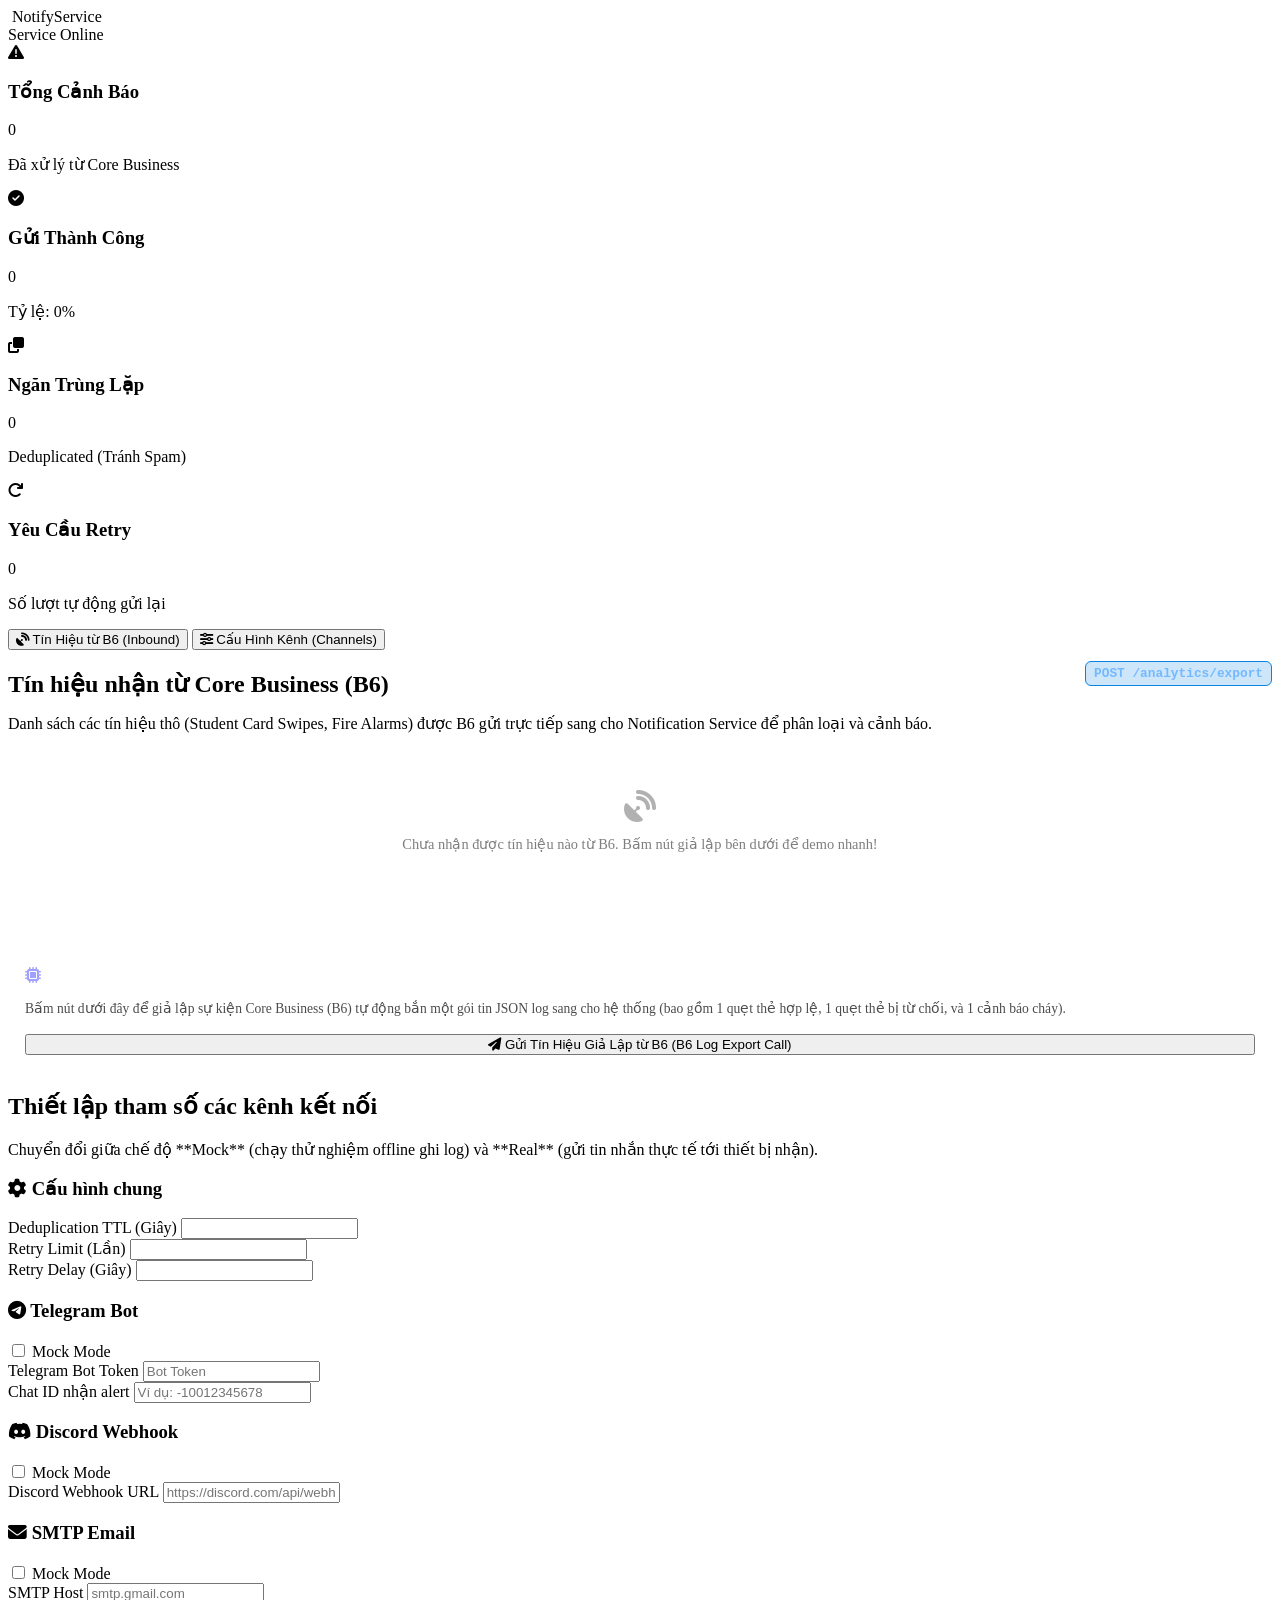
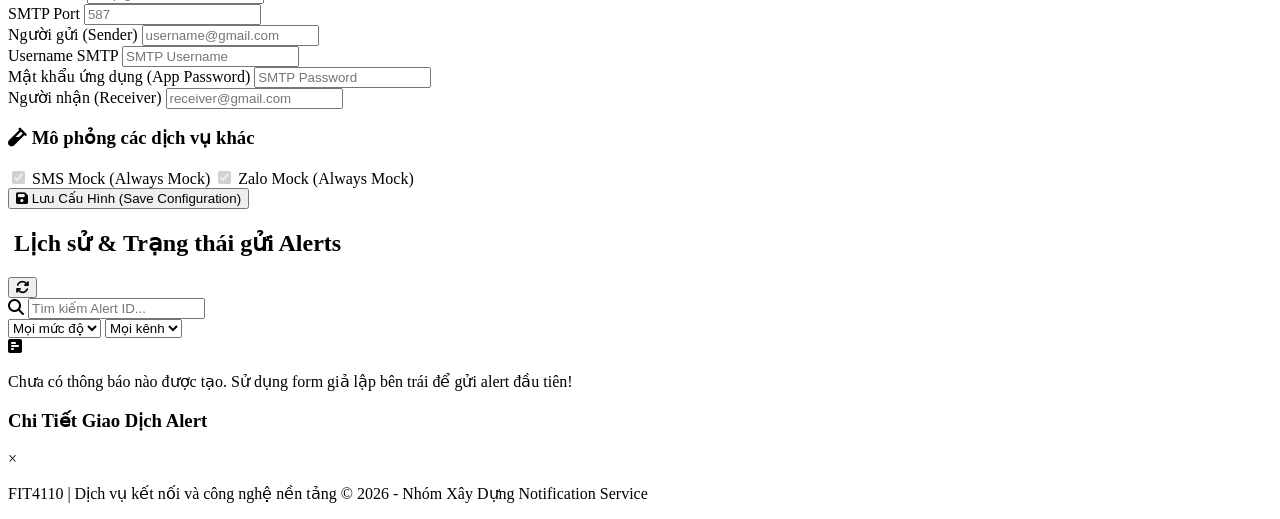
==== src/static/index.html @ d7f9ae90 "Initial commit - Notification Service B7" ====
<!DOCTYPE html>
<html lang="vi">
<head>
    <meta charset="UTF-8">
    <meta name="viewport" content="width=device-width, initial-scale=1.0">
    <title>Notification Service Dashboard</title>
    <!-- Google Fonts -->
    <link rel="preconnect" href="https://fonts.googleapis.com">
    <link rel="preconnect" href="https://fonts.gstatic.com" crossorigin>
    <link href="https://fonts.googleapis.com/css2?family=Inter:wght@300;400;500;600;700&family=Outfit:wght@400;500;600;700;800&display=swap" rel="stylesheet">
    <!-- FontAwesome for Icons -->
    <link rel="stylesheet" href="https://cdnjs.cloudflare.com/ajax/libs/font-awesome/6.4.0/css/all.min.css">
    <!-- Custom CSS -->
    <link rel="stylesheet" href="/static/style.css">
</head>
<body>
    <div class="bg-glow"></div>
    <div class="bg-glow-2"></div>

    <header class="navbar">
        <div class="nav-container">
            <div class="logo">
                <i class="fa-solid fa-bell-ring logo-icon text-glow"></i>
                <span class="logo-text">Notify<span class="accent-text">Service</span></span>
            </div>
            <div class="system-status">
                <span class="status-indicator online"></span>
                <span class="status-label">Service Online</span>
            </div>
        </div>
    </header>

    <main class="dashboard-container">
        <!-- Dashboard Overview Metrics -->
        <section class="metrics-grid">
            <div class="metric-card glass">
                <div class="metric-icon bg-blue-glow"><i class="fa-solid fa-triangle-exclamation"></i></div>
                <div class="metric-content">
                    <h3>Tổng Cảnh Báo</h3>
                    <div class="metric-value" id="metric-total">0</div>
                    <p class="metric-sub">Đã xử lý từ Core Business</p>
                </div>
            </div>
            <div class="metric-card glass">
                <div class="metric-icon bg-green-glow"><i class="fa-solid fa-circle-check"></i></div>
                <div class="metric-content">
                    <h3>Gửi Thành Công</h3>
                    <div class="metric-value" id="metric-success">0</div>
                    <p class="metric-sub" id="metric-success-rate">Tỷ lệ: 0%</p>
                </div>
            </div>
            <div class="metric-card glass">
                <div class="metric-icon bg-purple-glow"><i class="fa-solid fa-clone"></i></div>
                <div class="metric-content">
                    <h3>Ngăn Trùng Lặp</h3>
                    <div class="metric-value" id="metric-dedup">0</div>
                    <p class="metric-sub">Deduplicated (Tránh Spam)</p>
                </div>
            </div>
            <div class="metric-card glass">
                <div class="metric-icon bg-amber-glow"><i class="fa-solid fa-arrow-rotate-right"></i></div>
                <div class="metric-content">
                    <h3>Yêu Cầu Retry</h3>
                    <div class="metric-value" id="metric-retry">0</div>
                    <p class="metric-sub">Số lượt tự động gửi lại</p>
                </div>
            </div>
        </section>

        <!-- Main Dashboard Split Layout -->
        <div class="dashboard-split">
            <!-- Left Panel: Trigger Alert & Configurations -->
            <div class="panel-left">
                <!-- Tab Headers -->
                <div class="tabs-header glass">
                    <button class="tab-btn active" data-tab="tab-trigger">
                        <i class="fa-solid fa-satellite-dish"></i> Tín Hiệu từ B6 (Inbound)
                    </button>
                    <button class="tab-btn" data-tab="tab-config">
                        <i class="fa-solid fa-sliders"></i> Cấu Hình Kênh (Channels)
                    </button>
                </div>

                <!-- Tab Content: Trigger Alert (Inbound Signals) -->
                <div id="tab-trigger" class="tab-content active glass">
                    <div style="display: flex; justify-content: space-between; align-items: center; margin-bottom: 0.5rem;">
                        <h2 class="panel-title" style="margin-bottom: 0;">Tín hiệu nhận từ Core Business (B6)</h2>
                        <span class="endpoint-badge" style="background: rgba(9, 132, 227, 0.2); border: 1px solid rgb(9, 132, 227); color: #74b9ff; padding: 4px 8px; border-radius: 6px; font-size: 0.8rem; font-family: monospace; font-weight: bold;">POST /analytics/export</span>
                    </div>
                    <p class="panel-desc">Danh sách các tín hiệu thô (Student Card Swipes, Fire Alarms) được B6 gửi trực tiếp sang cho Notification Service để phân loại và cảnh báo.</p>
                    
                    <!-- Danh sách tín hiệu nhận từ B6 -->
                    <div class="signals-feed" id="inbound-signals-feed" style="max-height: 280px; overflow-y: auto; margin: 1rem 0; padding: 0.5rem; border-radius: 8px; background: rgba(255, 255, 255, 0.03); border: 1px solid rgba(255, 255, 255, 0.05);">
                        <div class="empty-logs" style="padding: 2rem 0; text-align: center;">
                            <i class="fa-solid fa-satellite-dish" style="font-size: 2rem; opacity: 0.3; margin-bottom: 0.5rem; display: block;"></i>
                            <p style="opacity: 0.5; font-size: 0.9rem;">Chưa nhận được tín hiệu nào từ B6. Bấm nút giả lập bên dưới để demo nhanh!</p>
                        </div>
                    </div>

                    <!-- Simulator for testing -->
                    <div class="simulator-card" style="margin-top: 1.5rem; padding: 1rem; border-radius: 8px; background: rgba(255, 255, 255, 0.03); border: 1px solid rgba(255, 255, 255, 0.05);">
                        <h3 style="font-family: 'Outfit', sans-serif; font-size: 1rem; font-weight: 600; margin-bottom: 0.5rem; color: #fff;">
                            <i class="fa-solid fa-microchip" style="color: #a0a0ff; margin-right: 0.5rem;"></i> Trình Mô Phỏng B6
                        </h3>
                        <p style="font-size: 0.85rem; opacity: 0.7; margin-bottom: 1rem; line-height: 1.4;">
                            Bấm nút dưới đây để giả lập sự kiện Core Business (B6) tự động bắn một gói tin JSON log sang cho hệ thống (bao gồm 1 quẹt thẻ hợp lệ, 1 quẹt thẻ bị từ chối, và 1 cảnh báo cháy).
                        </p>
                        <button type="button" class="btn-primary" id="btn-simulate-b6" style="width: 100%;">
                            <i class="fa-solid fa-paper-plane"></i> Gửi Tín Hiệu Giả Lập từ B6 (B6 Log Export Call)
                        </button>
                    </div>
                </div>

                <!-- Tab Content: Dynamic Configuration -->
                <div id="tab-config" class="tab-content glass">
                    <h2 class="panel-title">Thiết lập tham số các kênh kết nối</h2>
                    <p class="panel-desc">Chuyển đổi giữa chế độ **Mock** (chạy thử nghiệm offline ghi log) và **Real** (gửi tin nhắn thực tế tới thiết bị nhận).</p>
                    
                    <form id="config-form" class="form-container">
                        <!-- Global parameters -->
                        <div class="config-section">
                            <h3 class="section-title"><i class="fa-solid fa-gear"></i> Cấu hình chung</h3>
                            <div class="form-row-3">
                                <div class="form-group">
                                    <label for="cfg-dedup-ttl">Deduplication TTL (Giây)</label>
                                    <input type="number" id="cfg-dedup-ttl" name="DEDUPLICATION_TTL_SECONDS" required>
                                </div>
                                <div class="form-group">
                                    <label for="cfg-retry-limit">Retry Limit (Lần)</label>
                                    <input type="number" id="cfg-retry-limit" name="RETRY_MAX_LIMIT" required>
                                </div>
                                <div class="form-group">
                                    <label for="cfg-retry-delay">Retry Delay (Giây)</label>
                                    <input type="number" id="cfg-retry-delay" name="RETRY_DELAY_SECONDS" required>
                                </div>
                            </div>
                        </div>

                        <!-- Telegram config -->
                        <div class="config-section">
                            <div class="section-header">
                                <h3 class="section-title"><i class="fa-brands fa-telegram text-blue"></i> Telegram Bot</h3>
                                <label class="switch-container">
                                    <input type="checkbox" id="cfg-mock-telegram" name="MOCK_TELEGRAM">
                                    <span class="slider"></span>
                                    <span class="switch-label">Mock Mode</span>
                                </label>
                            </div>
                            <div class="form-row-2 config-fields-telegram">
                                <div class="form-group">
                                    <label>Telegram Bot Token</label>
                                    <input type="password" id="cfg-tg-token" name="TELEGRAM_BOT_TOKEN" placeholder="Bot Token">
                                </div>
                                <div class="form-group">
                                    <label>Chat ID nhận alert</label>
                                    <input type="text" id="cfg-tg-chat" name="TELEGRAM_CHAT_ID" placeholder="Ví dụ: -10012345678">
                                </div>
                            </div>
                        </div>

                        <!-- Discord config -->
                        <div class="config-section">
                            <div class="section-header">
                                <h3 class="section-title"><i class="fa-brands fa-discord text-purple"></i> Discord Webhook</h3>
                                <label class="switch-container">
                                    <input type="checkbox" id="cfg-mock-discord" name="MOCK_DISCORD">
                                    <span class="slider"></span>
                                    <span class="switch-label">Mock Mode</span>
                                </label>
                            </div>
                            <div class="form-group config-fields-discord">
                                <label>Discord Webhook URL</label>
                                <input type="password" id="cfg-discord-url" name="DISCORD_WEBHOOK_URL" placeholder="https://discord.com/api/webhooks/...">
                            </div>
                        </div>

                        <!-- Email config -->
                        <div class="config-section">
                            <div class="section-header">
                                <h3 class="section-title"><i class="fa-solid fa-envelope text-red"></i> SMTP Email</h3>
                                <label class="switch-container">
                                    <input type="checkbox" id="cfg-mock-email" name="MOCK_EMAIL">
                                    <span class="slider"></span>
                                    <span class="switch-label">Mock Mode</span>
                                </label>
                            </div>
                            <div class="form-row-3 config-fields-email">
                                <div class="form-group">
                                    <label>SMTP Host</label>
                                    <input type="text" id="cfg-smtp-host" name="SMTP_HOST" placeholder="smtp.gmail.com">
                                </div>
                                <div class="form-group">
                                    <label>SMTP Port</label>
                                    <input type="number" id="cfg-smtp-port" name="SMTP_PORT" placeholder="587">
                                </div>
                                <div class="form-group">
                                    <label>Người gửi (Sender)</label>
                                    <input type="email" id="cfg-smtp-sender" name="SMTP_SENDER" placeholder="username@gmail.com">
                                </div>
                            </div>
                            <div class="form-row-3 config-fields-email">
                                <div class="form-group">
                                    <label>Username SMTP</label>
                                    <input type="text" id="cfg-smtp-username" name="SMTP_USERNAME" placeholder="SMTP Username">
                                </div>
                                <div class="form-group">
                                    <label>Mật khẩu ứng dụng (App Password)</label>
                                    <input type="password" id="cfg-smtp-password" name="SMTP_PASSWORD" placeholder="SMTP Password">
                                </div>
                                <div class="form-group">
                                    <label>Người nhận (Receiver)</label>
                                    <input type="email" id="cfg-smtp-receiver" name="SMTP_RECEIVER" placeholder="receiver@gmail.com">
                                </div>
                            </div>
                        </div>

                        <!-- Mock platforms -->
                        <div class="config-section border-none">
                            <h3 class="section-title"><i class="fa-solid fa-vial"></i> Mô phỏng các dịch vụ khác</h3>
                            <div class="form-row-2">
                                <label class="switch-container justify-start">
                                    <input type="checkbox" id="cfg-mock-sms" name="MOCK_SMS" disabled checked>
                                    <span class="slider disabled"></span>
                                    <span class="switch-label">SMS Mock (Always Mock)</span>
                                </label>
                                <label class="switch-container justify-start">
                                    <input type="checkbox" id="cfg-mock-zalo" name="MOCK_ZALO" disabled checked>
                                    <span class="slider disabled"></span>
                                    <span class="switch-label">Zalo Mock (Always Mock)</span>
                                </label>
                            </div>
                        </div>

                        <button type="submit" class="btn-primary">
                            <i class="fa-solid fa-floppy-disk"></i> Lưu Cấu Hình (Save Configuration)
                        </button>
                    </form>
                </div>
            </div>

            <!-- Right Panel: Real-time Ingested Logs -->
            <div class="panel-right glass">
                <div class="panel-right-header">
                    <h2 class="panel-title"><i class="fa-solid fa-list-timeline"></i> Lịch sử & Trạng thái gửi Alerts</h2>
                    <div class="log-actions">
                        <button class="btn-icon" id="btn-refresh" title="Làm mới danh sách log">
                            <i class="fa-solid fa-arrows-rotate"></i>
                        </button>
                    </div>
                </div>
                
                <!-- Filters row -->
                <div class="log-filters">
                    <div class="search-box">
                        <i class="fa-solid fa-magnifying-glass"></i>
                        <input type="text" id="log-search" placeholder="Tìm kiếm Alert ID...">
                    </div>
                    <select id="filter-severity">
                        <option value="">Mọi mức độ</option>
                        <option value="HIGH">HIGH</option>
                        <option value="MEDIUM">MEDIUM</option>
                        <option value="LOW">LOW</option>
                        <option value="CRITICAL">CRITICAL</option>
                    </select>

                    <select id="filter-channel">
                        <option value="">Mọi kênh</option>
                        <option value="telegram">Telegram</option>
                        <option value="discord">Discord</option>
                        <option value="email">Email</option>
                        <option value="sms">SMS</option>
                        <option value="zalo">Zalo</option>
                    </select>
                </div>

                <!-- Log Entries List -->
                <div class="logs-feed" id="logs-feed-container">
                    <div class="empty-logs">
                        <i class="fa-solid fa-square-poll-horizontal"></i>
                        <p>Chưa có thông báo nào được tạo. Sử dụng form giả lập bên trái để gửi alert đầu tiên!</p>
                    </div>
                </div>
            </div>
        </div>
    </main>

    <!-- Modal Xem Chi Tiết Log JSON -->
    <div id="log-modal" class="modal">
        <div class="modal-content glass">
            <div class="modal-header">
                <h3>Chi Tiết Giao Dịch Alert</h3>
                <span class="close-modal">&times;</span>
            </div>
            <div class="modal-body">
                <pre class="json-display"><code id="modal-json"></code></pre>
            </div>
        </div>
    </div>

    <!-- Toast Notification Container -->
    <div id="toast-container"></div>

    <footer class="footer">
        <p>FIT4110 | Dịch vụ kết nối và công nghệ nền tảng © 2026 - Nhóm Xây Dựng Notification Service</p>
    </footer>

    <!-- Custom JS -->
    <script src="/static/app.js"></script>
</body>
</html>
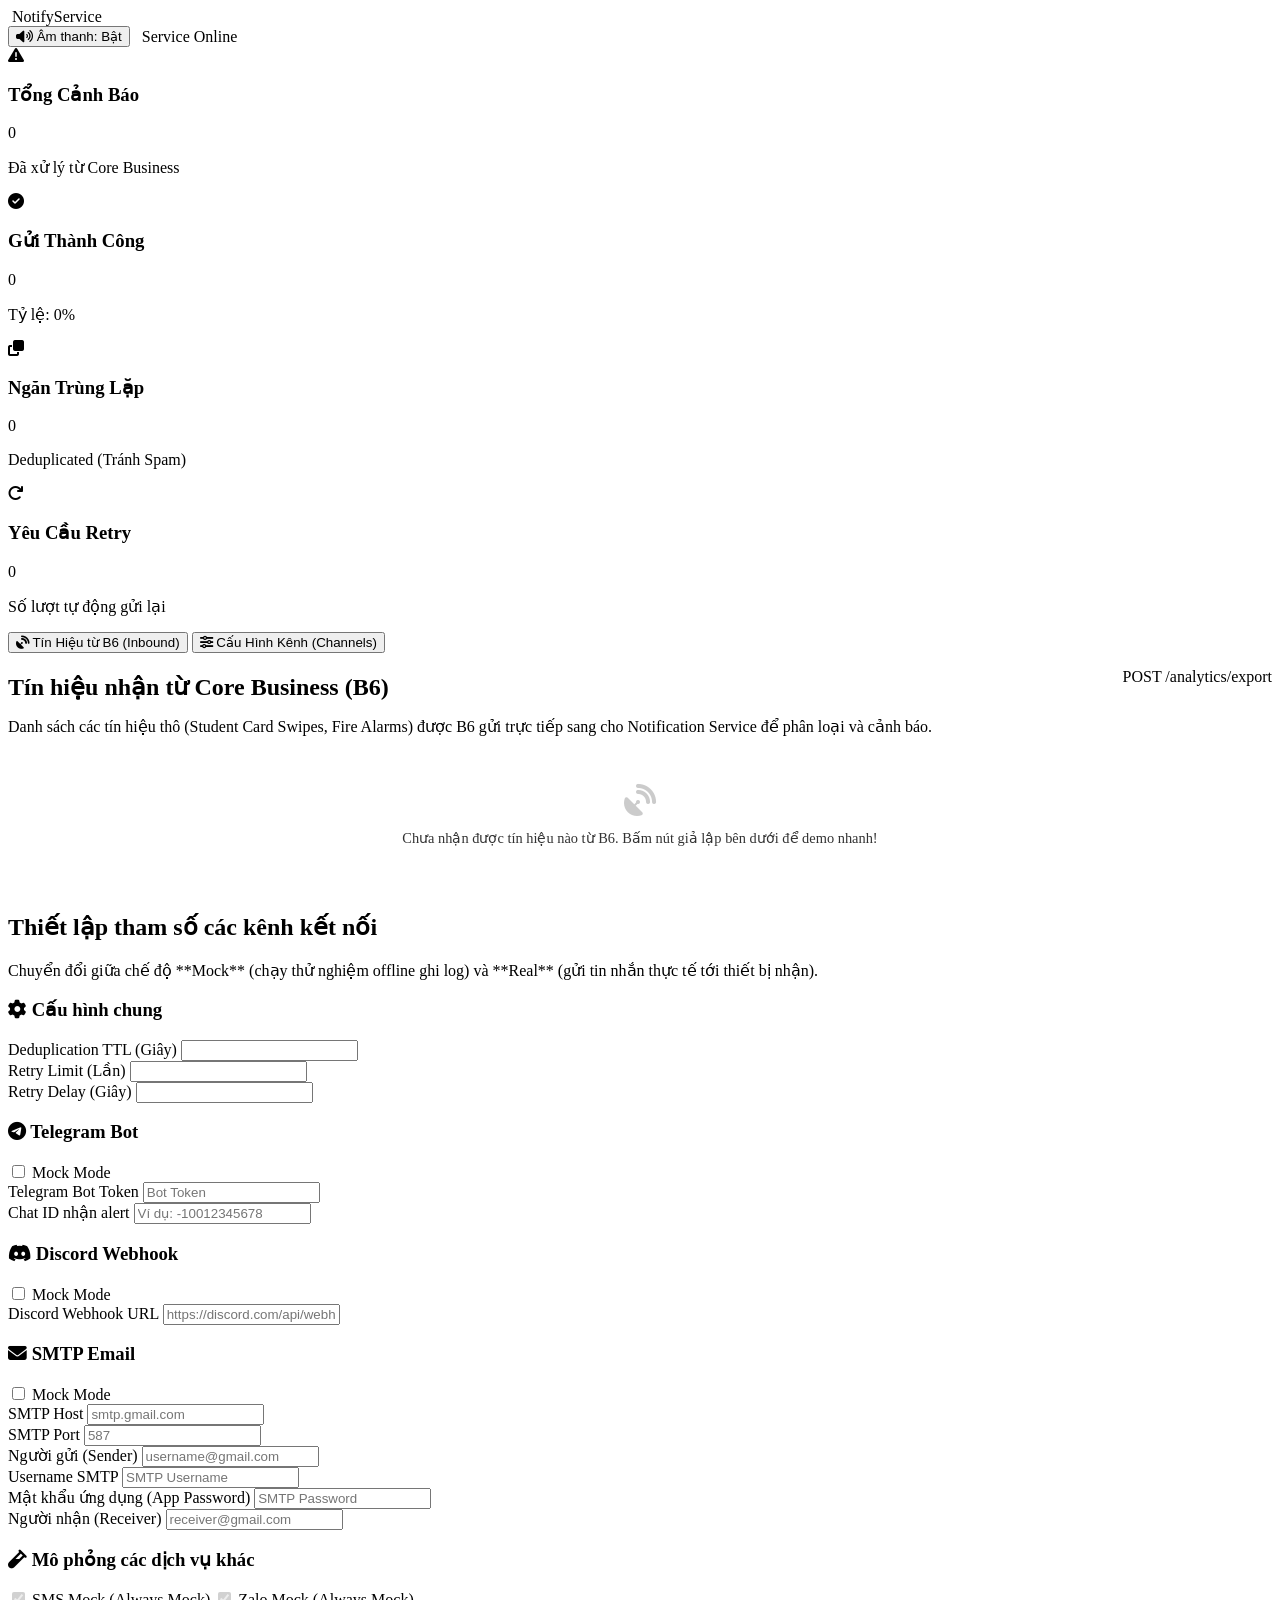
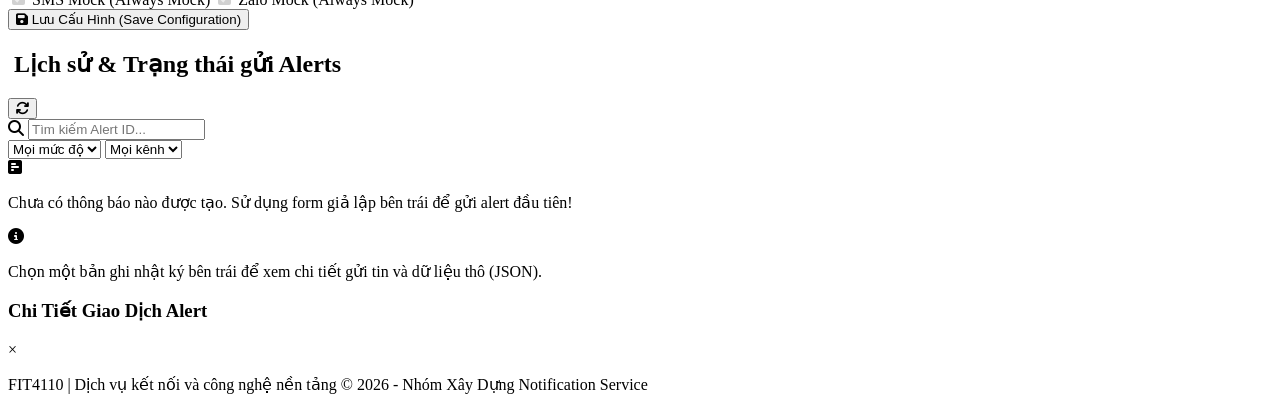
==== commit 78dfb604: "Update project for pushing to NHOM7B" ====
--- a/src/static/index.html
+++ b/src/static/index.html
@@ -11,7 +11,7 @@
     <!-- FontAwesome for Icons -->
     <link rel="stylesheet" href="https://cdnjs.cloudflare.com/ajax/libs/font-awesome/6.4.0/css/all.min.css">
     <!-- Custom CSS -->
-    <link rel="stylesheet" href="/static/style.css">
+    <link rel="stylesheet" href="/static/style.css?v=3">
 </head>
 <body>
     <div class="bg-glow"></div>
@@ -23,9 +23,15 @@
                 <i class="fa-solid fa-bell-ring logo-icon text-glow"></i>
                 <span class="logo-text">Notify<span class="accent-text">Service</span></span>
             </div>
-            <div class="system-status">
-                <span class="status-indicator online"></span>
-                <span class="status-label">Service Online</span>
+            <div style="display: flex; align-items: center; gap: 12px;">
+                <button id="btn-toggle-sound" class="btn-sound" title="Bật/Tắt âm thanh báo động">
+                    <i class="fa-solid fa-volume-high" id="sound-icon"></i>
+                    <span id="sound-status">Âm thanh: Bật</span>
+                </button>
+                <div class="system-status">
+                    <span class="status-indicator online"></span>
+                    <span class="status-label">Service Online</span>
+                </div>
             </div>
         </div>
     </header>
@@ -85,30 +91,19 @@
                 <div id="tab-trigger" class="tab-content active glass">
                     <div style="display: flex; justify-content: space-between; align-items: center; margin-bottom: 0.5rem;">
                         <h2 class="panel-title" style="margin-bottom: 0;">Tín hiệu nhận từ Core Business (B6)</h2>
-                        <span class="endpoint-badge" style="background: rgba(9, 132, 227, 0.2); border: 1px solid rgb(9, 132, 227); color: #74b9ff; padding: 4px 8px; border-radius: 6px; font-size: 0.8rem; font-family: monospace; font-weight: bold;">POST /analytics/export</span>
+                        <span class="endpoint-badge">POST /analytics/export</span>
                     </div>
                     <p class="panel-desc">Danh sách các tín hiệu thô (Student Card Swipes, Fire Alarms) được B6 gửi trực tiếp sang cho Notification Service để phân loại và cảnh báo.</p>
                     
                     <!-- Danh sách tín hiệu nhận từ B6 -->
-                    <div class="signals-feed" id="inbound-signals-feed" style="max-height: 280px; overflow-y: auto; margin: 1rem 0; padding: 0.5rem; border-radius: 8px; background: rgba(255, 255, 255, 0.03); border: 1px solid rgba(255, 255, 255, 0.05);">
+                    <div class="signals-feed" id="inbound-signals-feed">
                         <div class="empty-logs" style="padding: 2rem 0; text-align: center;">
-                            <i class="fa-solid fa-satellite-dish" style="font-size: 2rem; opacity: 0.3; margin-bottom: 0.5rem; display: block;"></i>
-                            <p style="opacity: 0.5; font-size: 0.9rem;">Chưa nhận được tín hiệu nào từ B6. Bấm nút giả lập bên dưới để demo nhanh!</p>
-                        </div>
-                    </div>
-
-                    <!-- Simulator for testing -->
-                    <div class="simulator-card" style="margin-top: 1.5rem; padding: 1rem; border-radius: 8px; background: rgba(255, 255, 255, 0.03); border: 1px solid rgba(255, 255, 255, 0.05);">
-                        <h3 style="font-family: 'Outfit', sans-serif; font-size: 1rem; font-weight: 600; margin-bottom: 0.5rem; color: #fff;">
-                            <i class="fa-solid fa-microchip" style="color: #a0a0ff; margin-right: 0.5rem;"></i> Trình Mô Phỏng B6
-                        </h3>
-                        <p style="font-size: 0.85rem; opacity: 0.7; margin-bottom: 1rem; line-height: 1.4;">
-                            Bấm nút dưới đây để giả lập sự kiện Core Business (B6) tự động bắn một gói tin JSON log sang cho hệ thống (bao gồm 1 quẹt thẻ hợp lệ, 1 quẹt thẻ bị từ chối, và 1 cảnh báo cháy).
-                        </p>
-                        <button type="button" class="btn-primary" id="btn-simulate-b6" style="width: 100%;">
-                            <i class="fa-solid fa-paper-plane"></i> Gửi Tín Hiệu Giả Lập từ B6 (B6 Log Export Call)
-                        </button>
-                    </div>
+                            <i class="fa-solid fa-satellite-dish" style="font-size: 2rem; opacity: 0.2; margin-bottom: 0.5rem; display: block; color: var(--text-muted)"></i>
+                            <p style="opacity: 0.8; font-size: 0.9rem; color: var(--text-muted)">Chưa nhận được tín hiệu nào từ B6. Bấm nút giả lập bên dưới để demo nhanh!</p>
+                        </div>
+                    </div>
+
+
                 </div>
 
                 <!-- Tab Content: Dynamic Configuration -->
@@ -273,11 +268,22 @@
                     </select>
                 </div>
 
-                <!-- Log Entries List -->
-                <div class="logs-feed" id="logs-feed-container">
-                    <div class="empty-logs">
-                        <i class="fa-solid fa-square-poll-horizontal"></i>
-                        <p>Chưa có thông báo nào được tạo. Sử dụng form giả lập bên trái để gửi alert đầu tiên!</p>
+                <!-- Panel Right Body: Split Layout -->
+                <div class="panel-right-body">
+                    <!-- Log Entries List -->
+                    <div class="logs-feed" id="logs-feed-container">
+                        <div class="empty-logs">
+                            <i class="fa-solid fa-square-poll-horizontal"></i>
+                            <p>Chưa có thông báo nào được tạo. Sử dụng form giả lập bên trái để gửi alert đầu tiên!</p>
+                        </div>
+                    </div>
+                    
+                    <!-- Detail View Panel -->
+                    <div class="log-detail-view" id="log-detail-container">
+                        <div class="empty-detail">
+                            <i class="fa-solid fa-circle-info"></i>
+                            <p>Chọn một bản ghi nhật ký bên trái để xem chi tiết gửi tin và dữ liệu thô (JSON).</p>
+                        </div>
                     </div>
                 </div>
             </div>
@@ -305,6 +311,6 @@
     </footer>
 
     <!-- Custom JS -->
-    <script src="/static/app.js"></script>
+    <script src="/static/app.js?v=2"></script>
 </body>
 </html>
